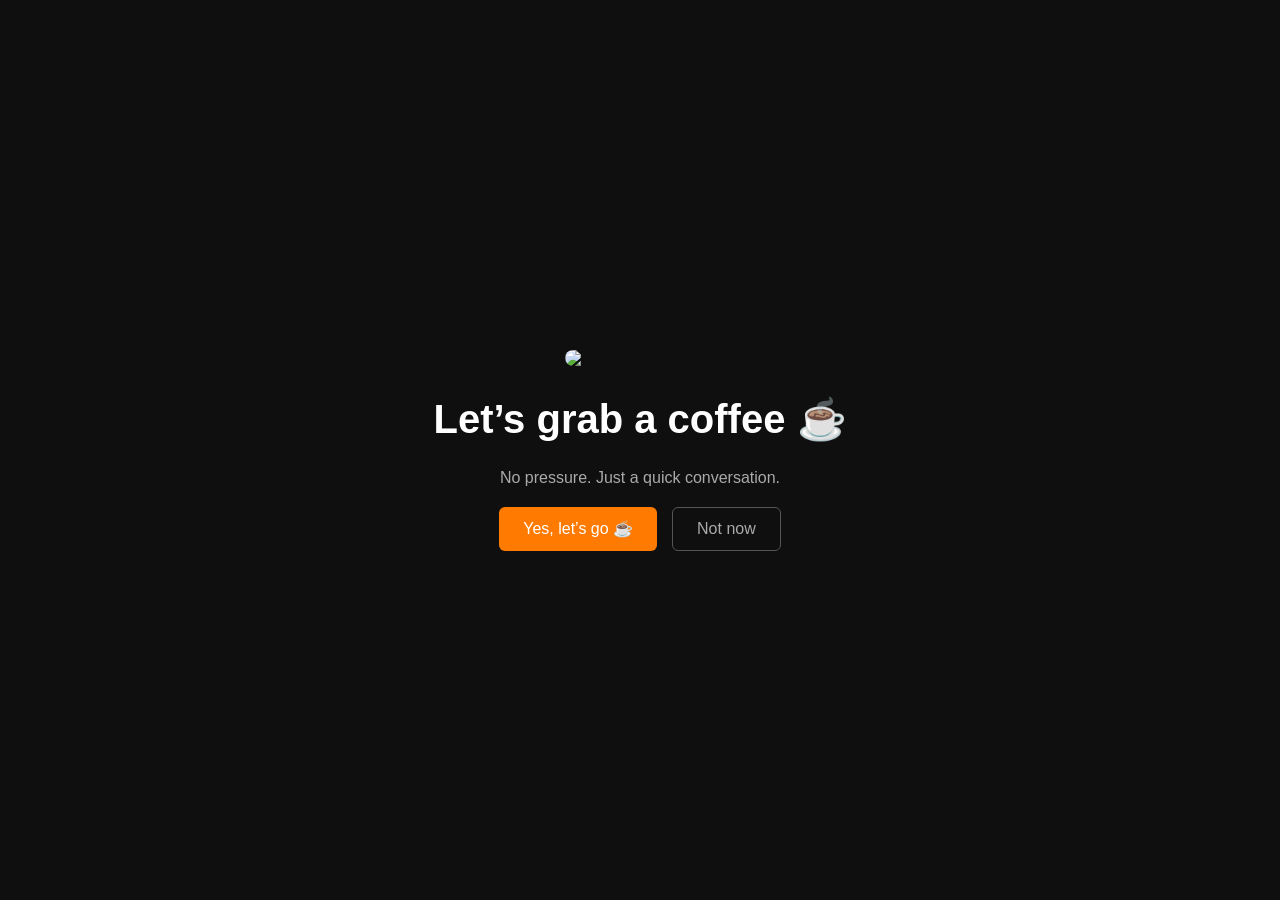
==== index.html @ e8d6cb46 "Add files via upload" ====
<!DOCTYPE html>
<html lang="en">
<head>
  <meta charset="UTF-8">
  <title>Coffee?</title>
  <link rel="stylesheet" href="style.css">
</head>
<body>

  <div class="container">
    
    <img src="https://media.giphy.com/media/3oriO0OEd9QIDdllqo/giphy.gif" class="hero-img">

    <h1>Let’s grab a coffee ☕</h1>
    <p>No pressure. Just a quick conversation.</p>

    <div class="buttons">
      <button class="yes" onclick="location.href='next.html'">Yes, let’s go ☕</button>
      <button class="no" onclick="location.href='no.html'">Not now</button>
    </div>

  </div>

</body>
</html>
---- style.css ----
body {
  margin: 0;
  height: 100vh;
  background: #0f0f0f;
  color: white;
  font-family: Arial, sans-serif;
}

.container {
  height: 100%;
  display: flex;
  flex-direction: column;
  justify-content: center;
  align-items: center;
  text-align: center;
}

.hero-img {
  width: 150px;
  margin-bottom: 20px;
  border-radius: 10px;
}

h1 {
  font-size: 2.5rem;
  margin: 10px 0;
}

p {
  color: #aaa;
  margin-bottom: 20px;
}

.buttons {
  display: flex;
  gap: 15px;
}

button, .btn {
  padding: 12px 24px;
  background: #ff7a00;
  border: none;
  color: white;
  font-size: 16px;
  border-radius: 6px;
  cursor: pointer;
  text-decoration: none;
  transition: 0.3s;
}

button:hover, .btn:hover {
  background: #ff9333;
  transform: scale(1.05);
}

.no {
  background: transparent;
  border: 1px solid #555;
  color: #aaa;
}

.big {
  font-size: 18px;
  padding: 16px 30px;
  transform: scale(1.1);
}

/* Bigger YES button */
.huge {
  font-size: 22px;
  padding: 18px 30px;
  transform: scale(1.1.5);
}

/* Smaller NO button */
.small {
  font-size: 12px;
  margin: 0px 30px;
  padding: 10px 18px;
  opacity: 0.6;
}

.huge {
  font-size: 22px;
  padding: 18px 40px;
  transform: scale(1.2);
}
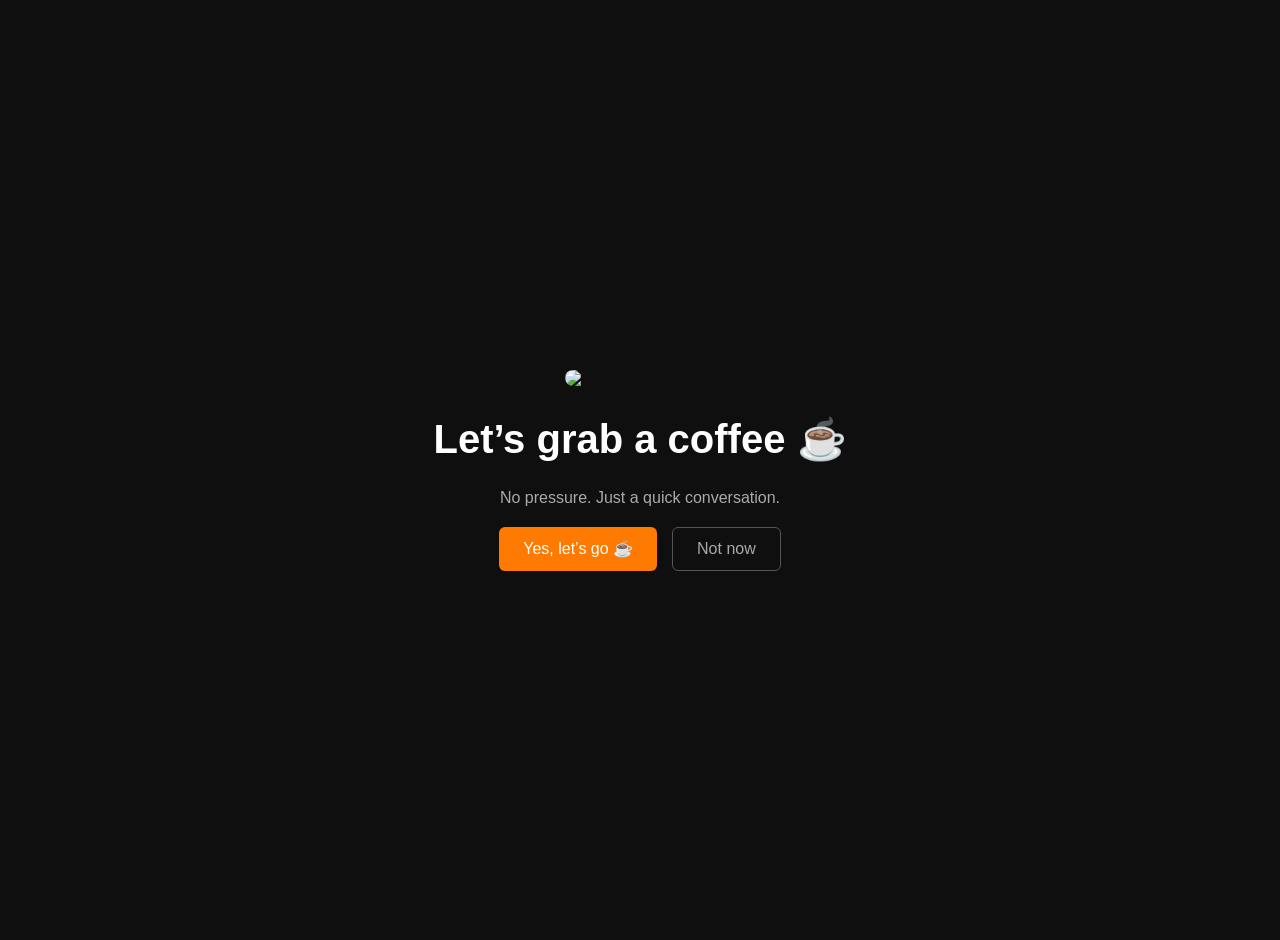
==== commit 4f3da16c: "Add files via upload" ====
--- a/index.html
+++ b/index.html
@@ -2,6 +2,7 @@
 <html lang="en">
 <head>
   <meta charset="UTF-8">
+  <meta name="viewport" content="width=device-width, initial-scale=1.0">
   <title>Coffee?</title>
   <link rel="stylesheet" href="style.css">
 </head>
--- a/style.css
+++ b/style.css
@@ -13,10 +13,12 @@
   justify-content: center;
   align-items: center;
   text-align: center;
+  padding: 20px;
 }
 
 .hero-img {
   width: 150px;
+  max-width: 70%;
   margin-bottom: 20px;
   border-radius: 10px;
 }
@@ -29,11 +31,14 @@
 p {
   color: #aaa;
   margin-bottom: 20px;
+  font-size: 1rem;
 }
 
 .buttons {
   display: flex;
   gap: 15px;
+  flex-wrap: wrap; /* important for mobile */
+  justify-content: center;
 }
 
 button, .btn {
@@ -68,20 +73,69 @@
 /* Bigger YES button */
 .huge {
   font-size: 22px;
-  padding: 18px 30px;
-  transform: scale(1.1.5);
+  padding: 18px 40px;
+  transform: scale(1.2);
 }
 
 /* Smaller NO button */
 .small {
   font-size: 12px;
+  padding: 10px 18px;
   margin: 0px 30px;
-  padding: 10px 18px;
   opacity: 0.6;
 }
 
-.huge {
-  font-size: 22px;
-  padding: 18px 40px;
-  transform: scale(1.2);
-}+/* 📱 MOBILE RESPONSIVE */
+@media (max-width: 600px) {
+
+  .container {
+    padding: 30px 20px;
+    justify-content: center;
+  }
+
+  h1 {
+    font-size: 2rem;
+    line-height: 1.3;
+  }
+
+  p {
+    font-size: 1.1rem;
+  }
+
+  .hero-img {
+    width: 180px;
+    max-width: 80%;
+    margin-bottom: 25px;
+  }
+
+  .buttons {
+    flex-direction: column;
+    gap: 15px;
+    width: 100%;
+    align-items: center;
+  }
+
+  button, .btn {
+    width: 80%;              /* makes buttons wide */
+    max-width: 300px;
+    font-size: 16px;
+    padding: 14px;
+  }
+
+  .huge {
+    font-size: 20px;
+    padding: 18px;
+    width: 90%;
+  }
+
+  .small {
+    font-size: 12px;
+    padding: 10px;
+    width: 60%;
+    opacity: 0.6;
+  }
+  #noBtn {
+  transition: top 0.2s ease, left 0.2s ease;
+}
+  
+}
